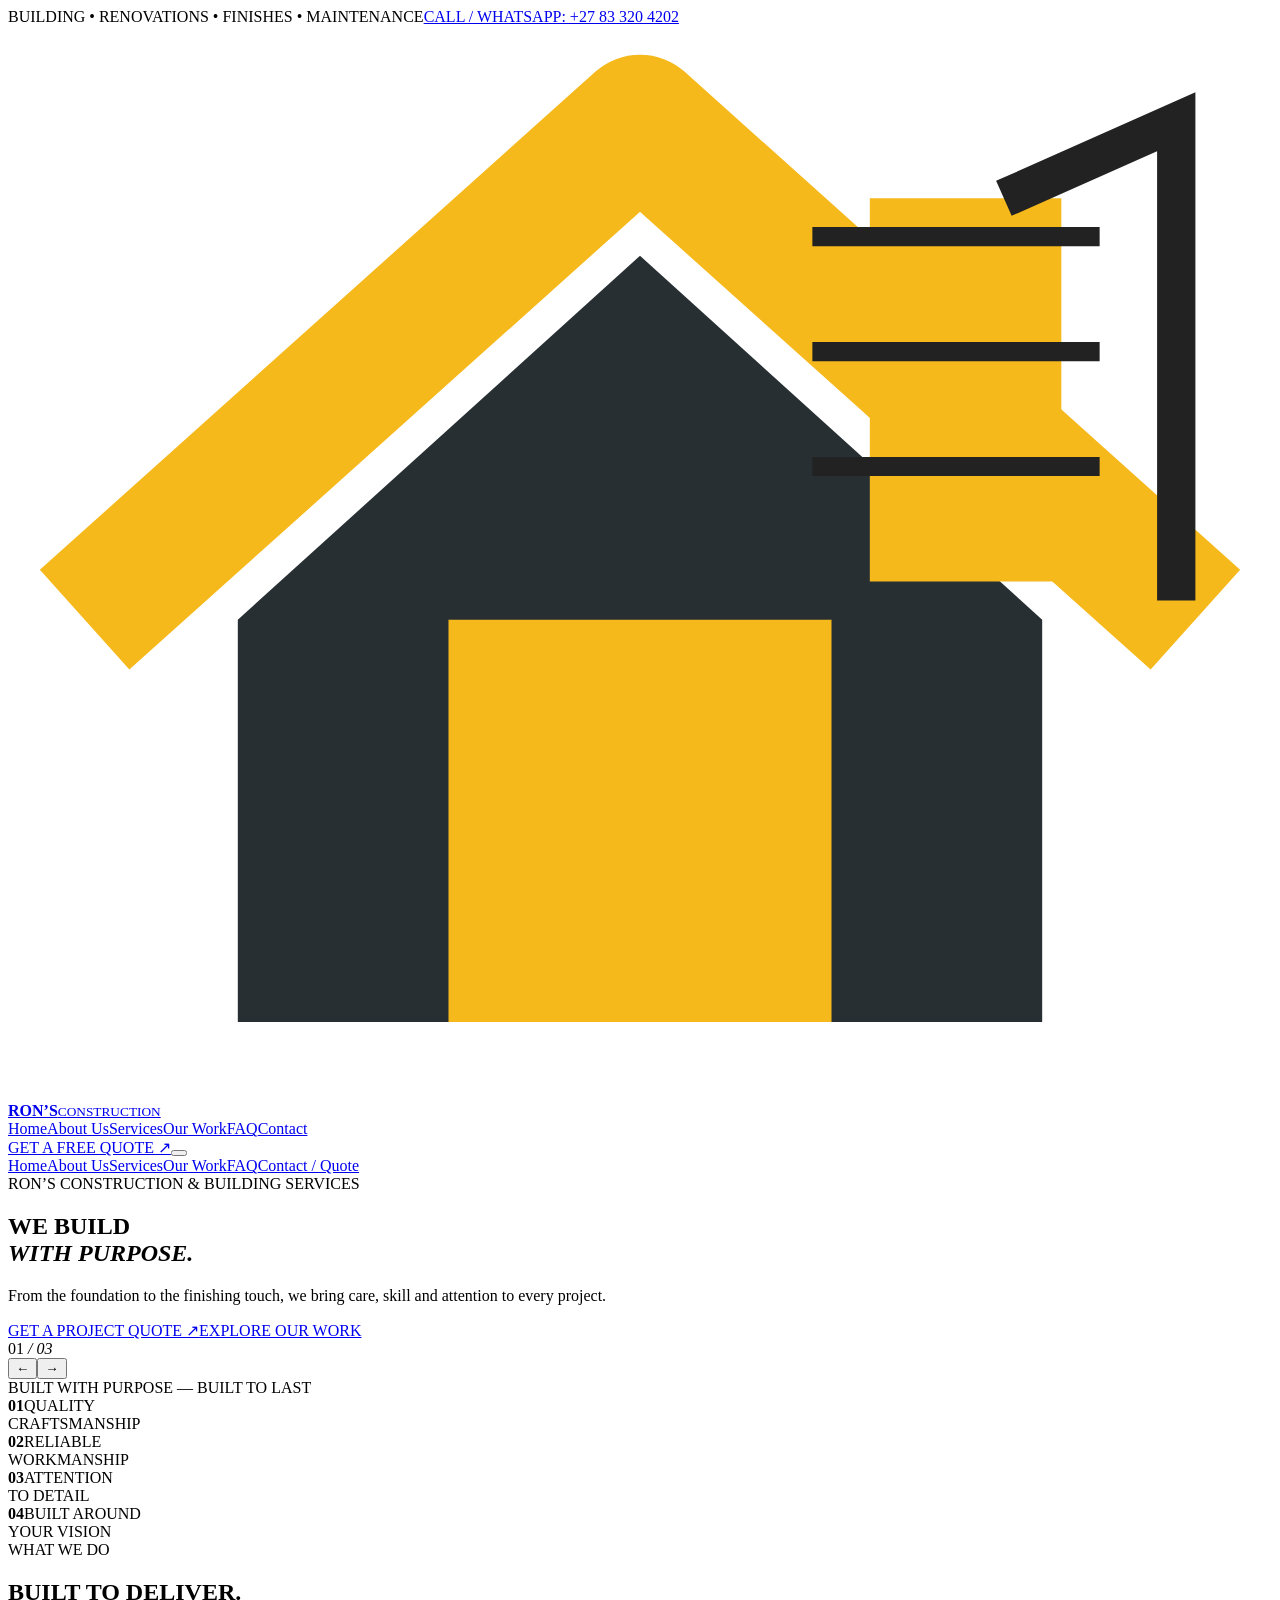
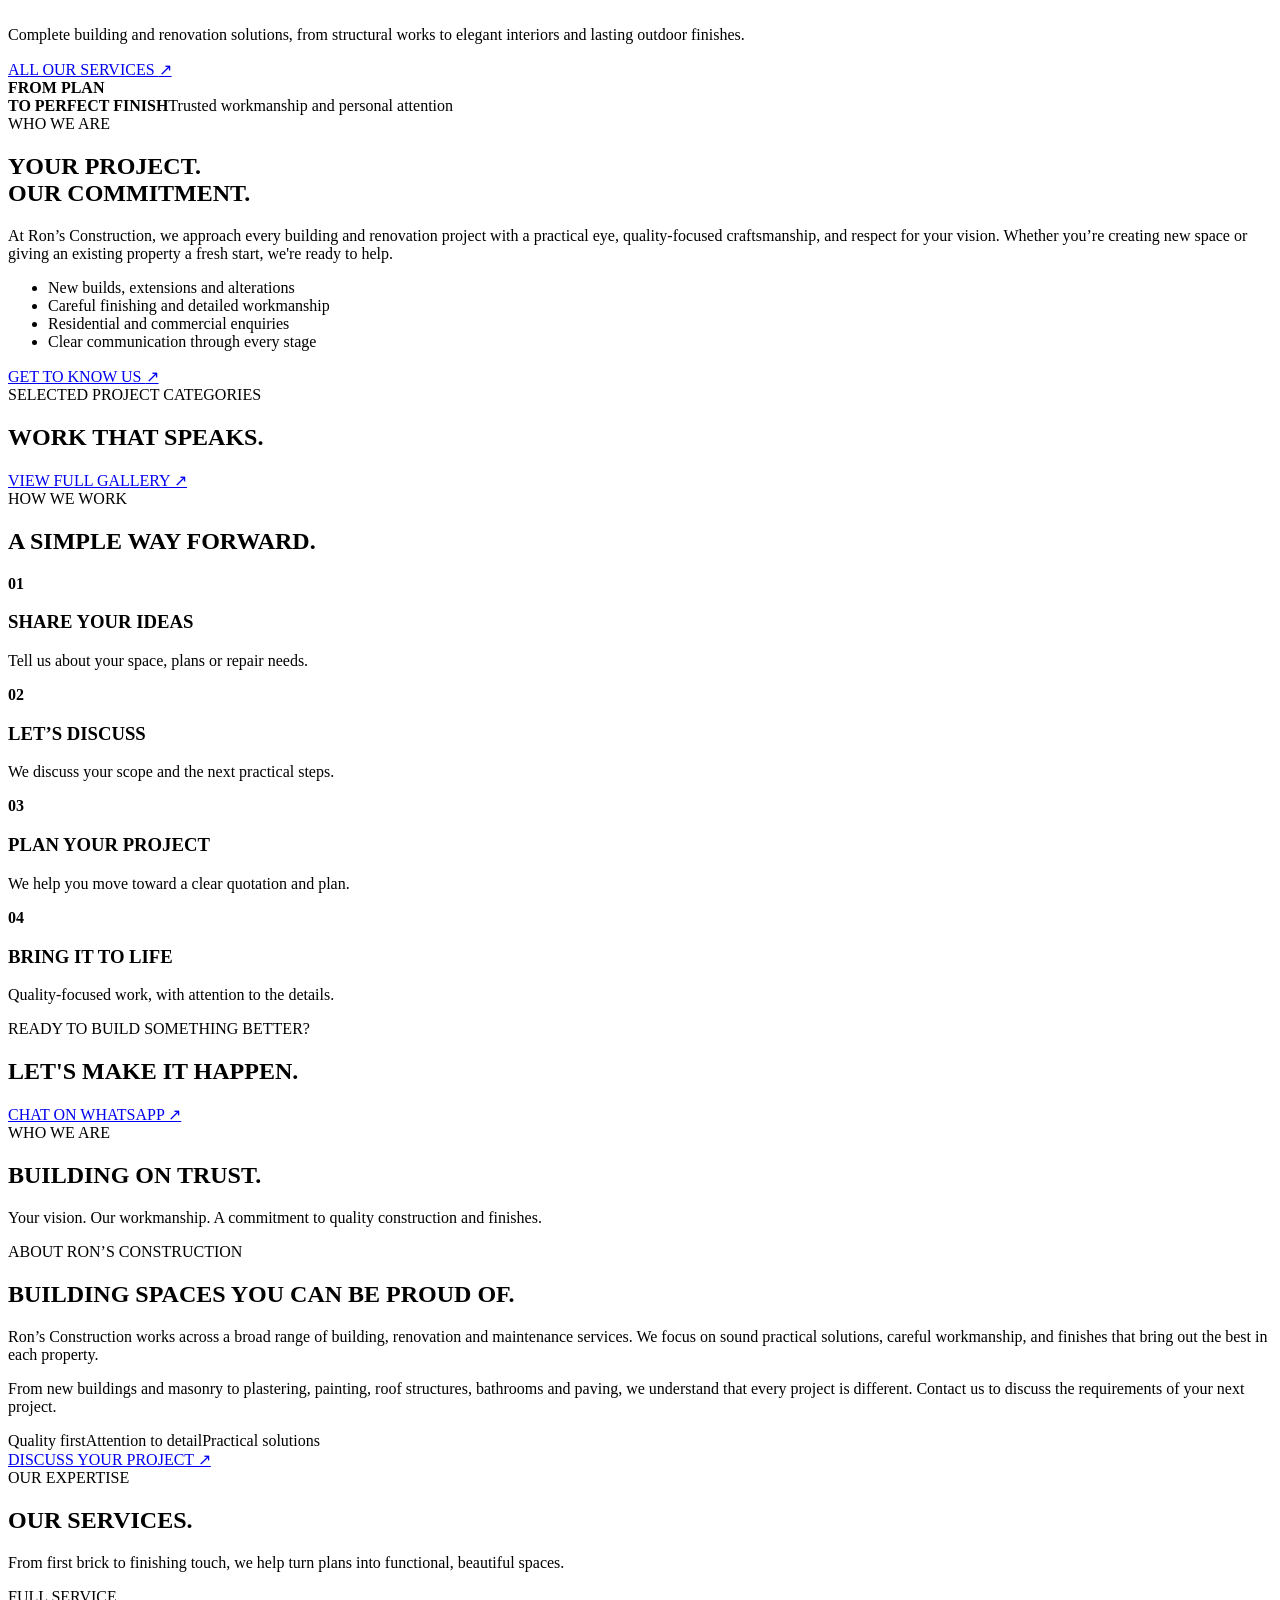
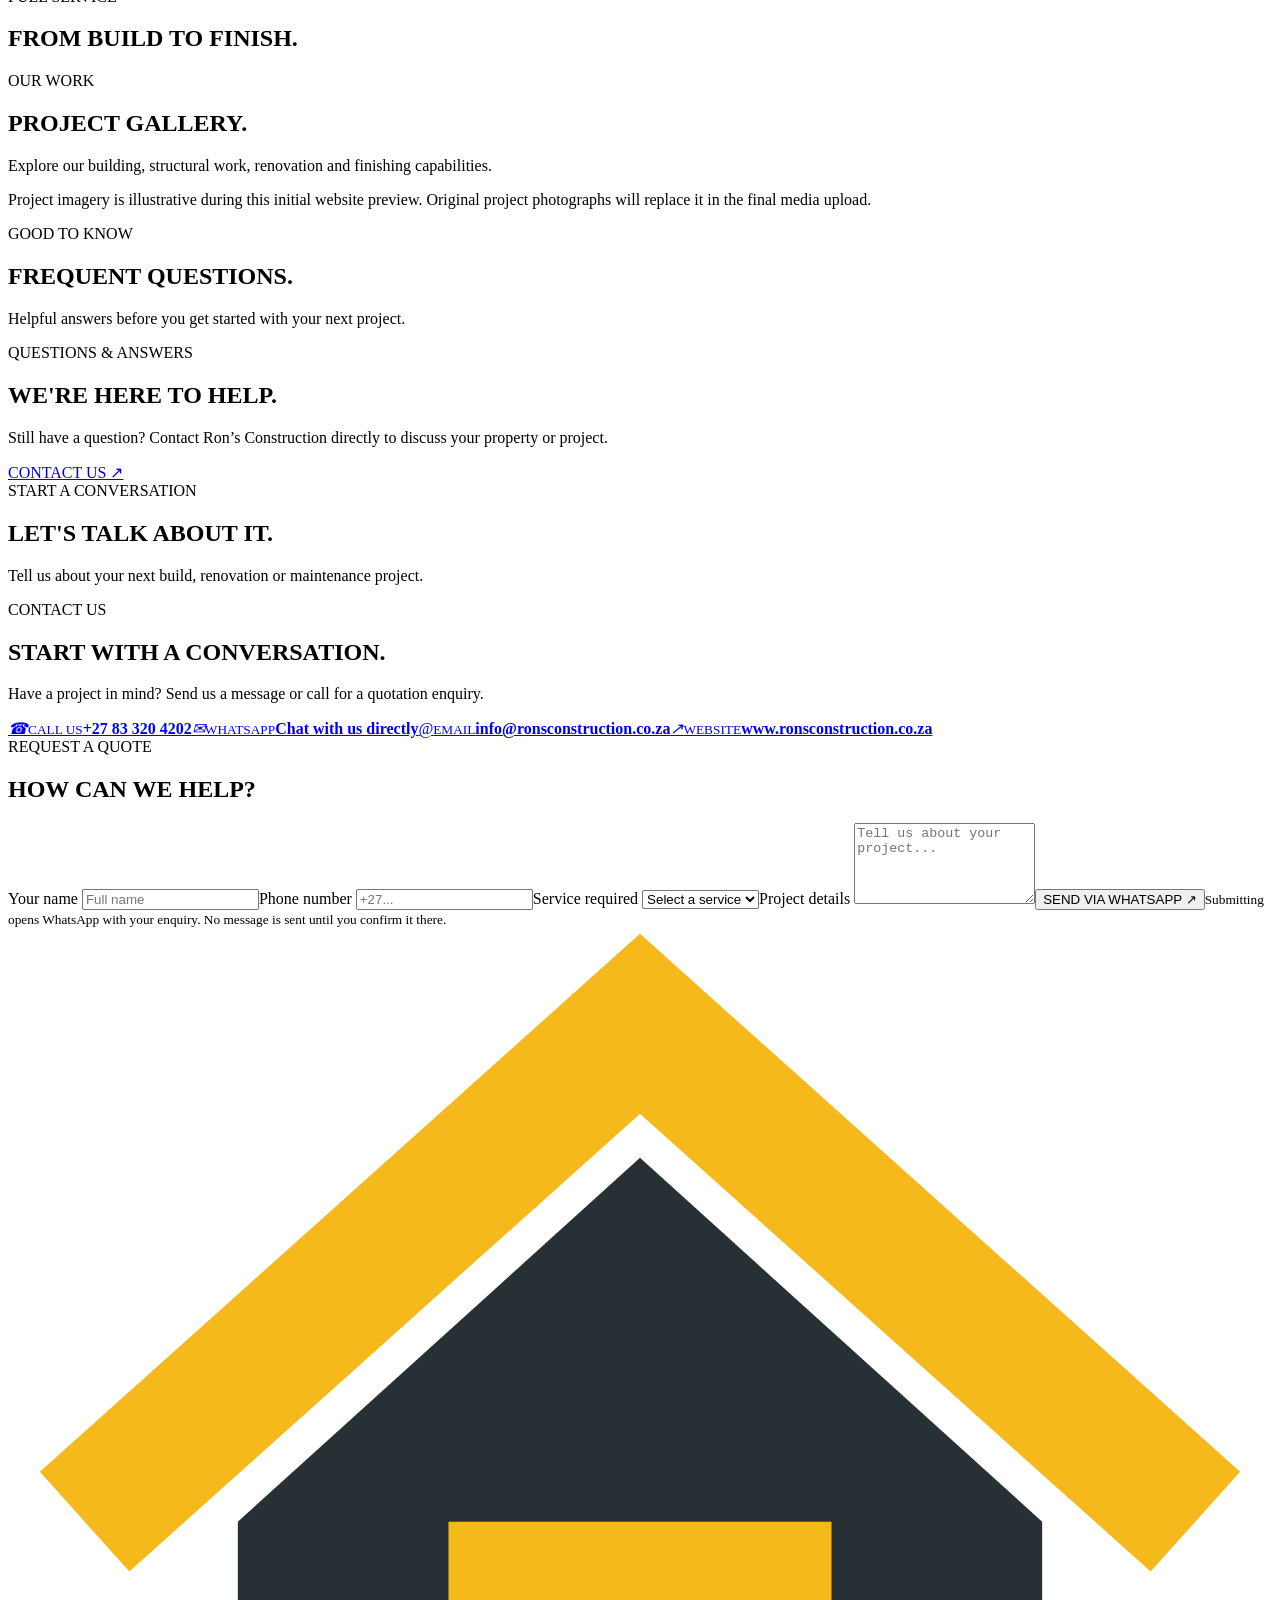
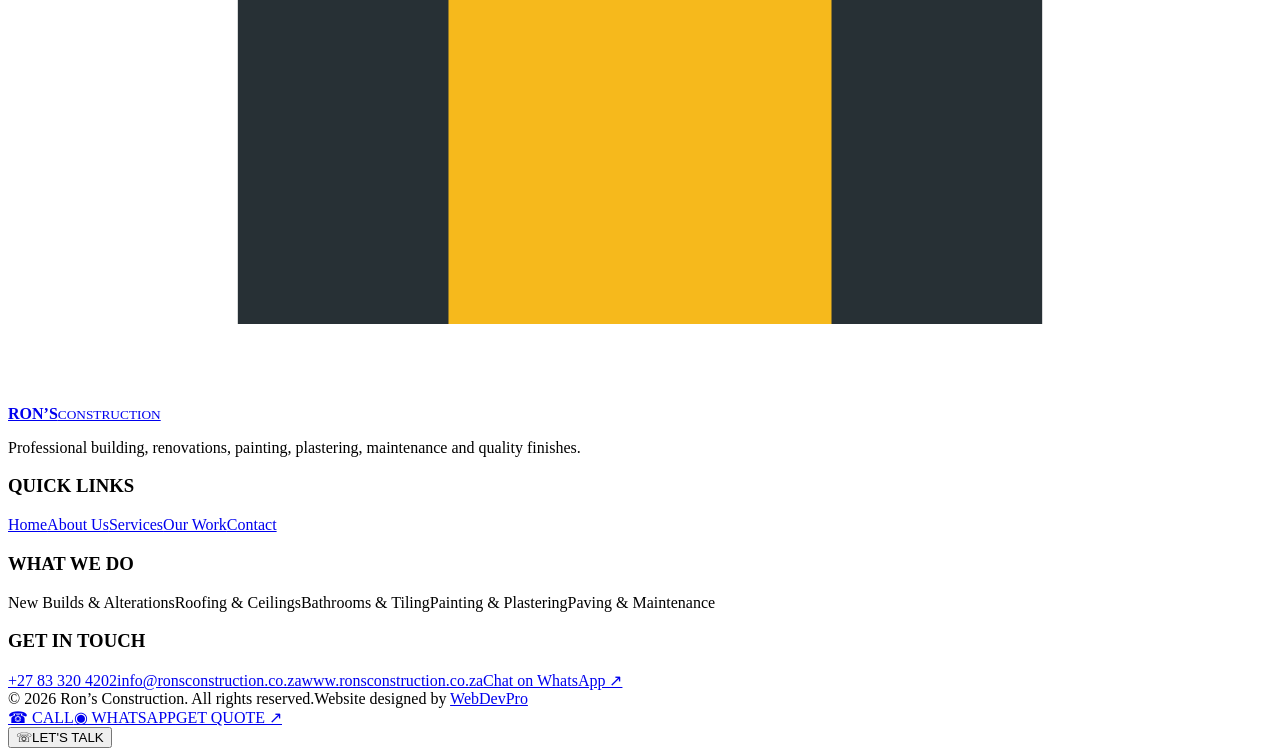
==== index.html @ 5d189358 "Initialize Ron's Construction branded website" ====
<!doctype html>
<html lang="en-ZA">
<head>
<meta charset="utf-8"><meta name="viewport" content="width=device-width,initial-scale=1,viewport-fit=cover">
<meta name="theme-color" content="#efb31a"><meta name="description" content="Ron's Construction – new buildings, renovations, plastering, painting, roofing, bathroom renovations, paving and professional property maintenance. Call or WhatsApp +27 83 320 4202.">
<meta name="robots" content="noindex,nofollow"><title>Ron's Construction | Built With Purpose</title>
<link rel="manifest" href="/manifest.json"><link rel="icon" type="image/svg+xml" href="/favicon.svg">
<link rel="preconnect" href="https://fonts.googleapis.com"><link rel="preconnect" href="https://fonts.gstatic.com" crossorigin>
<link href="https://fonts.googleapis.com/css2?family=Barlow+Condensed:wght@500;600;700;800;900&family=DM+Sans:wght@400;500;600;700;800&display=swap" rel="stylesheet">
<link rel="stylesheet" href="/style.css">
</head>
<body>
<div id="top"></div>
<div class="topstrip"><div class="wrap strip-inner"><span>BUILDING • RENOVATIONS • FINISHES • MAINTENANCE</span><a href="tel:+27833204202">CALL / WHATSAPP: +27 83 320 4202</a></div></div>
<header id="header"><div class="wrap nav-inner"><a class="brand" href="/" data-link aria-label="Ron's Construction Home"><svg viewBox="0 0 66 56" fill="none" aria-hidden="true"><path d="M4 31 33 5l29 26" stroke="#f6b91c" stroke-width="7" stroke-linejoin="round"/><path d="M12 31 33 12l21 19V52H12V31Z" fill="#272f32"/><path d="M23 31h20v21H23z" fill="#f6b91c"/><path d="M45 9h10v20H45z" fill="#f6b91c"/><path d="M42 11h15M42 17h15M42 23h15" stroke="#222"/><path d="M52 9 61 5v25" stroke="#222" stroke-width="2"/></svg><span><strong>RON’S</strong><small>CONSTRUCTION</small></span></a><nav id="desktop-nav" aria-label="Main navigation"><a href="/" data-link>Home</a><a href="/about" data-link>About Us</a><a href="/services" data-link>Services</a><a href="/gallery" data-link>Our Work</a><a href="/faq" data-link>FAQ</a><a href="/contact" data-link>Contact</a></nav><a class="nav-quote" href="/contact" data-link>GET A FREE QUOTE <span>↗</span></a><button class="hamburger" id="menu-toggle" aria-label="Open navigation" aria-expanded="false"><span></span><span></span><span></span></button></div></header>
<nav class="mobile-nav" id="mobile-nav" aria-label="Mobile navigation"><a href="/" data-link>Home</a><a href="/about" data-link>About Us</a><a href="/services" data-link>Services</a><a href="/gallery" data-link>Our Work</a><a href="/faq" data-link>FAQ</a><a href="/contact" data-link>Contact / Quote</a></nav>
<main>
<section class="page" data-page="/">
<div class="hero" id="hero">
<div class="hero-photo photo-one active" role="img" aria-label="Modern building construction"></div><div class="hero-photo photo-two" role="img" aria-label="Beautifully renovated interior"></div><div class="hero-photo photo-three" role="img" aria-label="Expert paving and outdoor construction"></div><div class="hero-shade"></div>
<div class="wrap hero-content"><span class="kicker in">RON’S CONSTRUCTION & BUILDING SERVICES <span class="line"></span></span><div id="hero-copy" aria-live="polite"><h1><span id="hero-static">WE BUILD</span><br><em id="hero-type">WITH PURPOSE.</em><span class="cursor"></span></h1><p id="hero-desc">From the foundation to the finishing touch, we bring care, skill and attention to every project.</p></div><div class="hero-actions"><a class="btn yellow" href="/contact" data-link>GET A PROJECT QUOTE <span>↗</span></a><a class="btn outline" href="/gallery" data-link>EXPLORE OUR WORK</a></div><div class="hero-nav"><span class="hero-index" id="hero-index">01 <i>/ 03</i></span><div class="hero-progress"><b id="hero-bar"></b></div><button aria-label="Previous slide" id="hero-prev">←</button><button aria-label="Next slide" id="hero-next">→</button></div></div>
<div class="hero-vertical">BUILT WITH PURPOSE — BUILT TO LAST</div>
</div>
<div class="value-ribbon"><div class="wrap value-grid"><div><b>01</b><span>QUALITY<br>CRAFTSMANSHIP</span></div><div><b>02</b><span>RELIABLE<br>WORKMANSHIP</span></div><div><b>03</b><span>ATTENTION<br>TO DETAIL</span></div><div><b>04</b><span>BUILT AROUND<br>YOUR VISION</span></div></div></div>
<section class="section services-sec"><div class="wrap"><div class="section-top"><div class="reveal left"><span class="kicker">WHAT WE DO <span class="line"></span></span><h2 class="typed-heading" data-text="BUILT TO DELIVER.">BUILT TO DELIVER.</h2></div><p class="reveal right">Complete building and renovation solutions, from structural works to elegant interiors and lasting outdoor finishes.</p></div><div class="flip-grid" id="featured-services"></div><div class="center-space"><a class="btn dark" href="/services" data-link>ALL OUR SERVICES <span>↗</span></a></div></div></section>
<section class="about-feature"><div class="feature-visual reveal left"><div class="feature-img"></div><div class="floating-stat"><strong>FROM PLAN<br>TO PERFECT FINISH</strong><span>Trusted workmanship and personal attention</span></div></div><div class="feature-copy reveal right"><span class="kicker">WHO WE ARE <span class="line"></span></span><h2 class="typed-heading" data-text="YOUR PROJECT.<br>OUR COMMITMENT.">YOUR PROJECT.<br>OUR COMMITMENT.</h2><p>At Ron’s Construction, we approach every building and renovation project with a practical eye, quality-focused craftsmanship, and respect for your vision. Whether you’re creating new space or giving an existing property a fresh start, we're ready to help.</p><ul><li>New builds, extensions and alterations</li><li>Careful finishing and detailed workmanship</li><li>Residential and commercial enquiries</li><li>Clear communication through every stage</li></ul><a class="btn yellow" href="/about" data-link>GET TO KNOW US <span>↗</span></a></div></section>
<section class="section project-sec"><div class="wrap"><div class="section-top"><div><span class="kicker">SELECTED PROJECT CATEGORIES <span class="line"></span></span><h2 class="typed-heading" data-text="WORK THAT SPEAKS.">WORK THAT SPEAKS.</h2></div><a href="/gallery" data-link class="text-link">VIEW FULL GALLERY ↗</a></div><div class="project-row" id="home-gallery"></div></div></section>
<section class="process-band"><div class="wrap"><span class="kicker">HOW WE WORK</span><h2 class="typed-heading" data-text="A SIMPLE WAY FORWARD.">A SIMPLE WAY FORWARD.</h2><div class="process-grid"><div class="reveal up"><b>01</b><h3>SHARE YOUR IDEAS</h3><p>Tell us about your space, plans or repair needs.</p></div><div class="reveal up"><b>02</b><h3>LET’S DISCUSS</h3><p>We discuss your scope and the next practical steps.</p></div><div class="reveal up"><b>03</b><h3>PLAN YOUR PROJECT</h3><p>We help you move toward a clear quotation and plan.</p></div><div class="reveal up"><b>04</b><h3>BRING IT TO LIFE</h3><p>Quality-focused work, with attention to the details.</p></div></div></div></section>
<section class="callout"><div class="wrap"><div><span class="kicker">READY TO BUILD SOMETHING BETTER?</span><h2 class="typed-heading" data-text="LET'S MAKE IT HAPPEN.">LET'S MAKE IT HAPPEN.</h2></div><a class="btn dark" href="https://wa.me/27833204202?text=Hello%20Ron%27s%20Construction%2C%20I%20would%20like%20a%20quotation." target="_blank" rel="noopener">CHAT ON WHATSAPP ↗</a></div></section>
</section>
<section class="page inner-page" data-page="/about"><div class="inner-hero"><div class="wrap"><span class="kicker">WHO WE ARE</span><h1 class="typed-heading" data-text="BUILDING ON TRUST.">BUILDING ON TRUST.</h1><p>Your vision. Our workmanship. A commitment to quality construction and finishes.</p></div></div><div class="wrap inner-layout section"><div class="reveal left"><div class="inner-picture about-photo"></div></div><div class="reveal right"><span class="kicker dark-kicker">ABOUT RON’S CONSTRUCTION</span><h2>BUILDING SPACES YOU CAN BE PROUD OF.</h2><p>Ron’s Construction works across a broad range of building, renovation and maintenance services. We focus on sound practical solutions, careful workmanship, and finishes that bring out the best in each property.</p><p>From new buildings and masonry to plastering, painting, roof structures, bathrooms and paving, we understand that every project is different. Contact us to discuss the requirements of your next project.</p><div class="pill-list"><span>Quality first</span><span>Attention to detail</span><span>Practical solutions</span></div><a class="btn yellow" href="/contact" data-link>DISCUSS YOUR PROJECT ↗</a></div></div></section>
<section class="page inner-page" data-page="/services"><div class="inner-hero"><div class="wrap"><span class="kicker">OUR EXPERTISE</span><h1 class="typed-heading" data-text="OUR SERVICES.">OUR SERVICES.</h1><p>From first brick to finishing touch, we help turn plans into functional, beautiful spaces.</p></div></div><section class="wrap section"><div class="section-top"><div><span class="kicker dark-kicker">FULL SERVICE</span><h2 class="typed-heading" data-text="FROM BUILD TO FINISH.">FROM BUILD TO FINISH.</h2></div></div><div class="service-list" id="full-services"></div></section></section>
<section class="page inner-page" data-page="/gallery"><div class="inner-hero"><div class="wrap"><span class="kicker">OUR WORK</span><h1 class="typed-heading" data-text="PROJECT GALLERY.">PROJECT GALLERY.</h1><p>Explore our building, structural work, renovation and finishing capabilities.</p></div></div><section class="wrap section"><div class="gallery-filter" id="gallery-filter"></div><div class="gallery-grid" id="gallery-grid"></div><p class="gallery-note">Project imagery is illustrative during this initial website preview. Original project photographs will replace it in the final media upload.</p></section></section>
<section class="page inner-page" data-page="/faq"><div class="inner-hero"><div class="wrap"><span class="kicker">GOOD TO KNOW</span><h1 class="typed-heading" data-text="FREQUENT QUESTIONS.">FREQUENT QUESTIONS.</h1><p>Helpful answers before you get started with your next project.</p></div></div><section class="wrap section faq-layout"><div><span class="kicker dark-kicker">QUESTIONS & ANSWERS</span><h2 class="typed-heading" data-text="WE'RE HERE TO HELP.">WE'RE HERE TO HELP.</h2><p>Still have a question? Contact Ron’s Construction directly to discuss your property or project.</p><a class="btn yellow" href="/contact" data-link>CONTACT US ↗</a></div><div id="faq-list"></div></section></section>
<section class="page inner-page" data-page="/contact"><div class="inner-hero"><div class="wrap"><span class="kicker">START A CONVERSATION</span><h1 class="typed-heading" data-text="LET'S TALK ABOUT IT.">LET'S TALK ABOUT IT.</h1><p>Tell us about your next build, renovation or maintenance project.</p></div></div><section class="wrap section contact-layout"><div class="reveal left"><span class="kicker dark-kicker">CONTACT US</span><h2>START WITH A CONVERSATION.</h2><p>Have a project in mind? Send us a message or call for a quotation enquiry.</p><a class="contact-method" href="tel:+27833204202"><i>☎</i><span><small>CALL US</small><strong>+27 83 320 4202</strong></span></a><a class="contact-method" href="https://wa.me/27833204202" target="_blank" rel="noopener"><i>✉</i><span><small>WHATSAPP</small><strong>Chat with us directly</strong></span></a><a class="contact-method" href="mailto:info@ronsconstruction.co.za"><i>@</i><span><small>EMAIL</small><strong>info@ronsconstruction.co.za</strong></span></a><a class="contact-method" href="https://www.ronsconstruction.co.za"><i>↗</i><span><small>WEBSITE</small><strong>www.ronsconstruction.co.za</strong></span></a></div><form id="contact-form" class="contact-form reveal right"><span class="kicker dark-kicker">REQUEST A QUOTE</span><h2>HOW CAN WE HELP?</h2><label>Your name <input name="name" required placeholder="Full name"></label><label>Phone number <input name="phone" required type="tel" placeholder="+27..."></label><label>Service required <select name="service" id="service-field" required><option value="">Select a service</option></select></label><label>Project details <textarea name="message" rows="5" required placeholder="Tell us about your project..."></textarea></label><button class="btn yellow submit" type="submit">SEND VIA WHATSAPP ↗</button><small>Submitting opens WhatsApp with your enquiry. No message is sent until you confirm it there.</small></form></section></section>
</main>
<footer><div class="wrap"><div class="footer-grid"><div><a class="brand footer-brand" href="/" data-link><svg viewBox="0 0 66 56" fill="none"><path d="M4 31 33 5l29 26" stroke="#f6b91c" stroke-width="7"/><path d="M12 31 33 12l21 19V52H12V31Z" fill="#273035"/><path d="M23 31h20v21H23z" fill="#f6b91c"/></svg><span><strong>RON’S</strong><small>CONSTRUCTION</small></span></a><p>Professional building, renovations, painting, plastering, maintenance and quality finishes.</p></div><div><h3>QUICK LINKS</h3><a href="/" data-link>Home</a><a href="/about" data-link>About Us</a><a href="/services" data-link>Services</a><a href="/gallery" data-link>Our Work</a><a href="/contact" data-link>Contact</a></div><div><h3>WHAT WE DO</h3><span>New Builds & Alterations</span><span>Roofing & Ceilings</span><span>Bathrooms & Tiling</span><span>Painting & Plastering</span><span>Paving & Maintenance</span></div><div><h3>GET IN TOUCH</h3><a href="tel:+27833204202">+27 83 320 4202</a><a href="mailto:info@ronsconstruction.co.za">info@ronsconstruction.co.za</a><a href="https://www.ronsconstruction.co.za">www.ronsconstruction.co.za</a><a href="https://wa.me/27833204202" target="_blank" rel="noopener">Chat on WhatsApp ↗</a></div></div><div class="footer-bottom"><span>© <span id="copyright-year">2026</span> Ron’s Construction. All rights reserved.</span><span>Website designed by <a href="https://webdevpro.co.za" target="_blank" rel="noopener">WebDevPro</a></span></div></div></footer>
<div class="mobile-actions"><a href="tel:+27833204202">☎ CALL</a><a href="https://wa.me/27833204202" target="_blank" rel="noopener">◉ WHATSAPP</a><a href="/contact" data-link>GET QUOTE ↗</a></div>
<div class="chat-widget"><div class="chat-panel" id="chat-panel" hidden><div class="chat-title"><div><strong>RON'S CONSTRUCTION</strong><small>Tell us what you need</small></div><button id="chat-close" aria-label="Close chat">×</button></div><form id="chat-form"><label>Your name<input name="name" required placeholder="Full name"></label><label>Phone number<input name="phone" required placeholder="Your phone number"></label><label>How can we help?<select name="service" id="chat-service" required><option value="">Select a service</option></select></label><label>Project details<textarea name="message" rows="3" required placeholder="Briefly describe your project"></textarea></label><button type="submit" class="btn yellow submit">CONTINUE TO WHATSAPP ↗</button></form></div><button id="chat-open" class="chat-bubble" aria-label="Open WhatsApp enquiry form">☏<span>LET'S TALK</span></button></div>
<button class="install-button" id="install-button" hidden>↓ INSTALL APP</button>
<div id="lightbox" class="lightbox" hidden><button class="lightbox-close" aria-label="Close image">×</button><img id="lightbox-image" alt=""><p id="lightbox-caption"></p></div>
<script src="/app.js" defer></script>
</body></html>
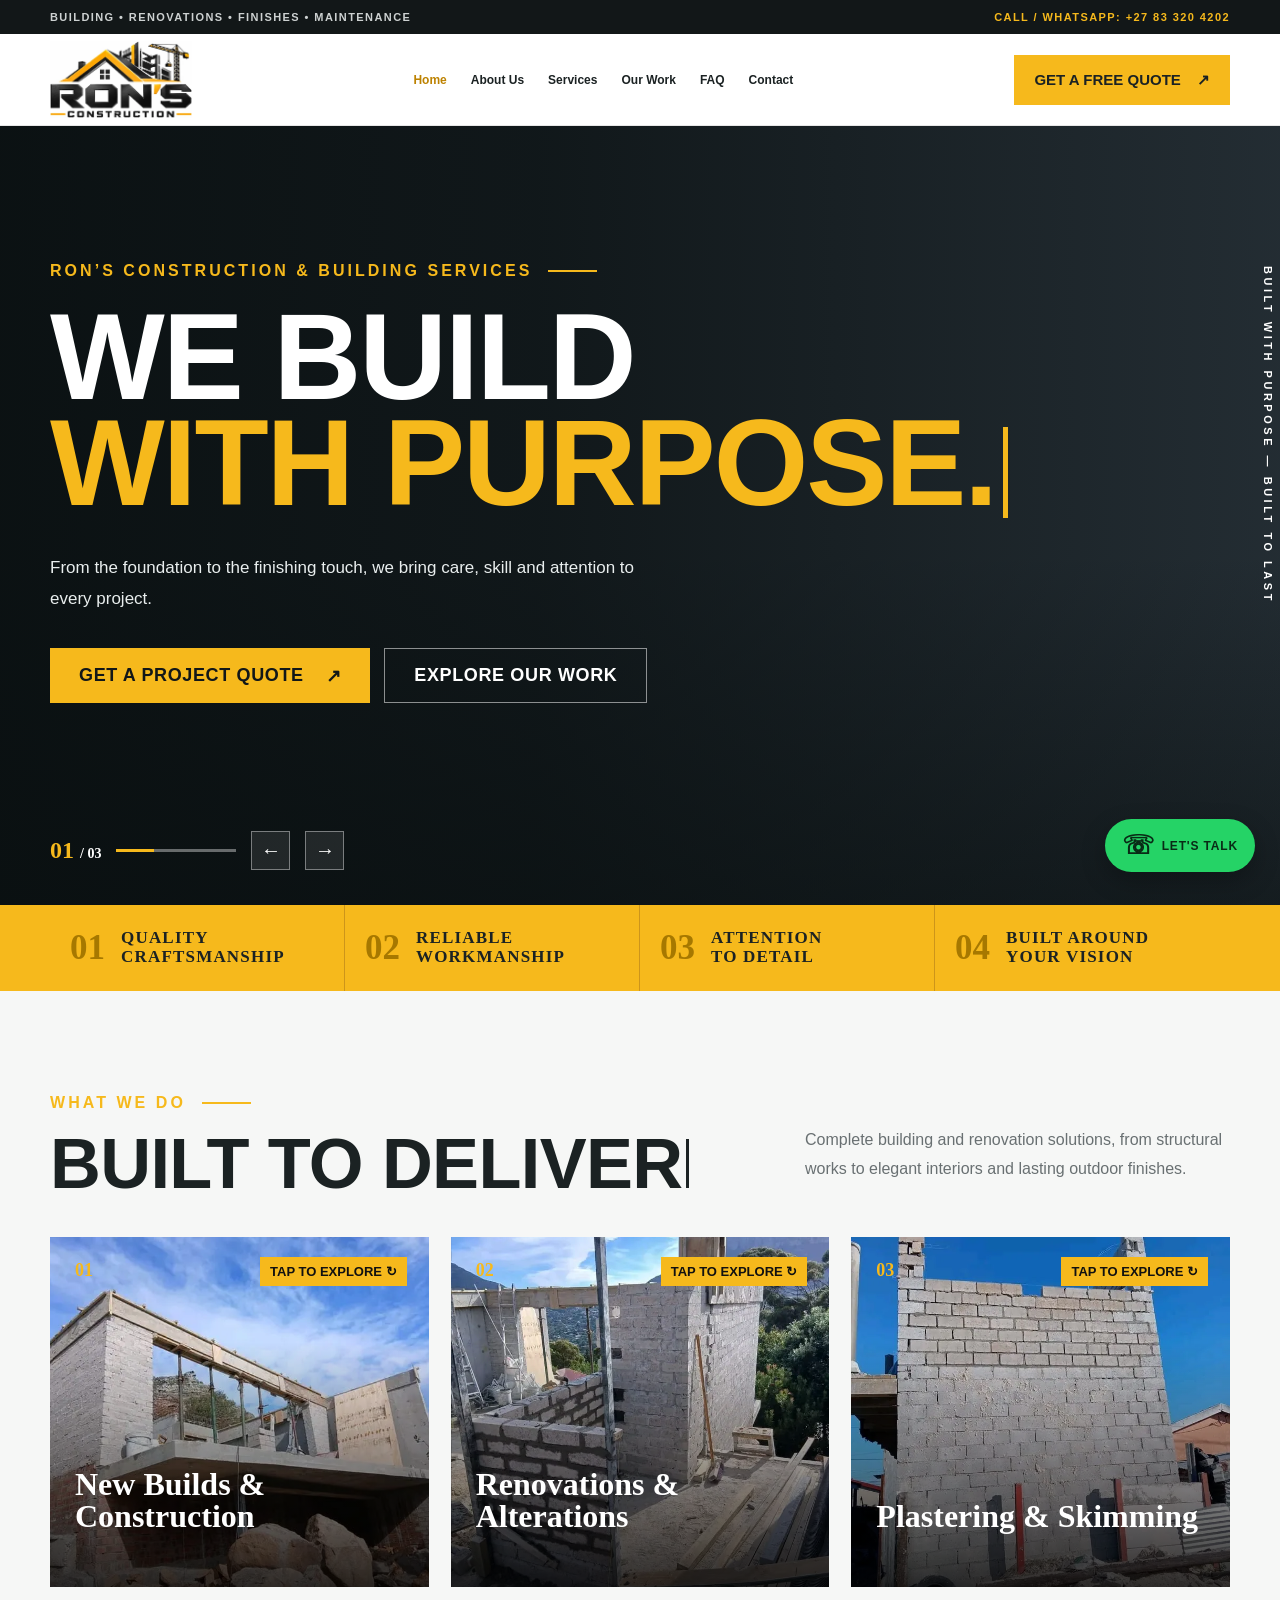
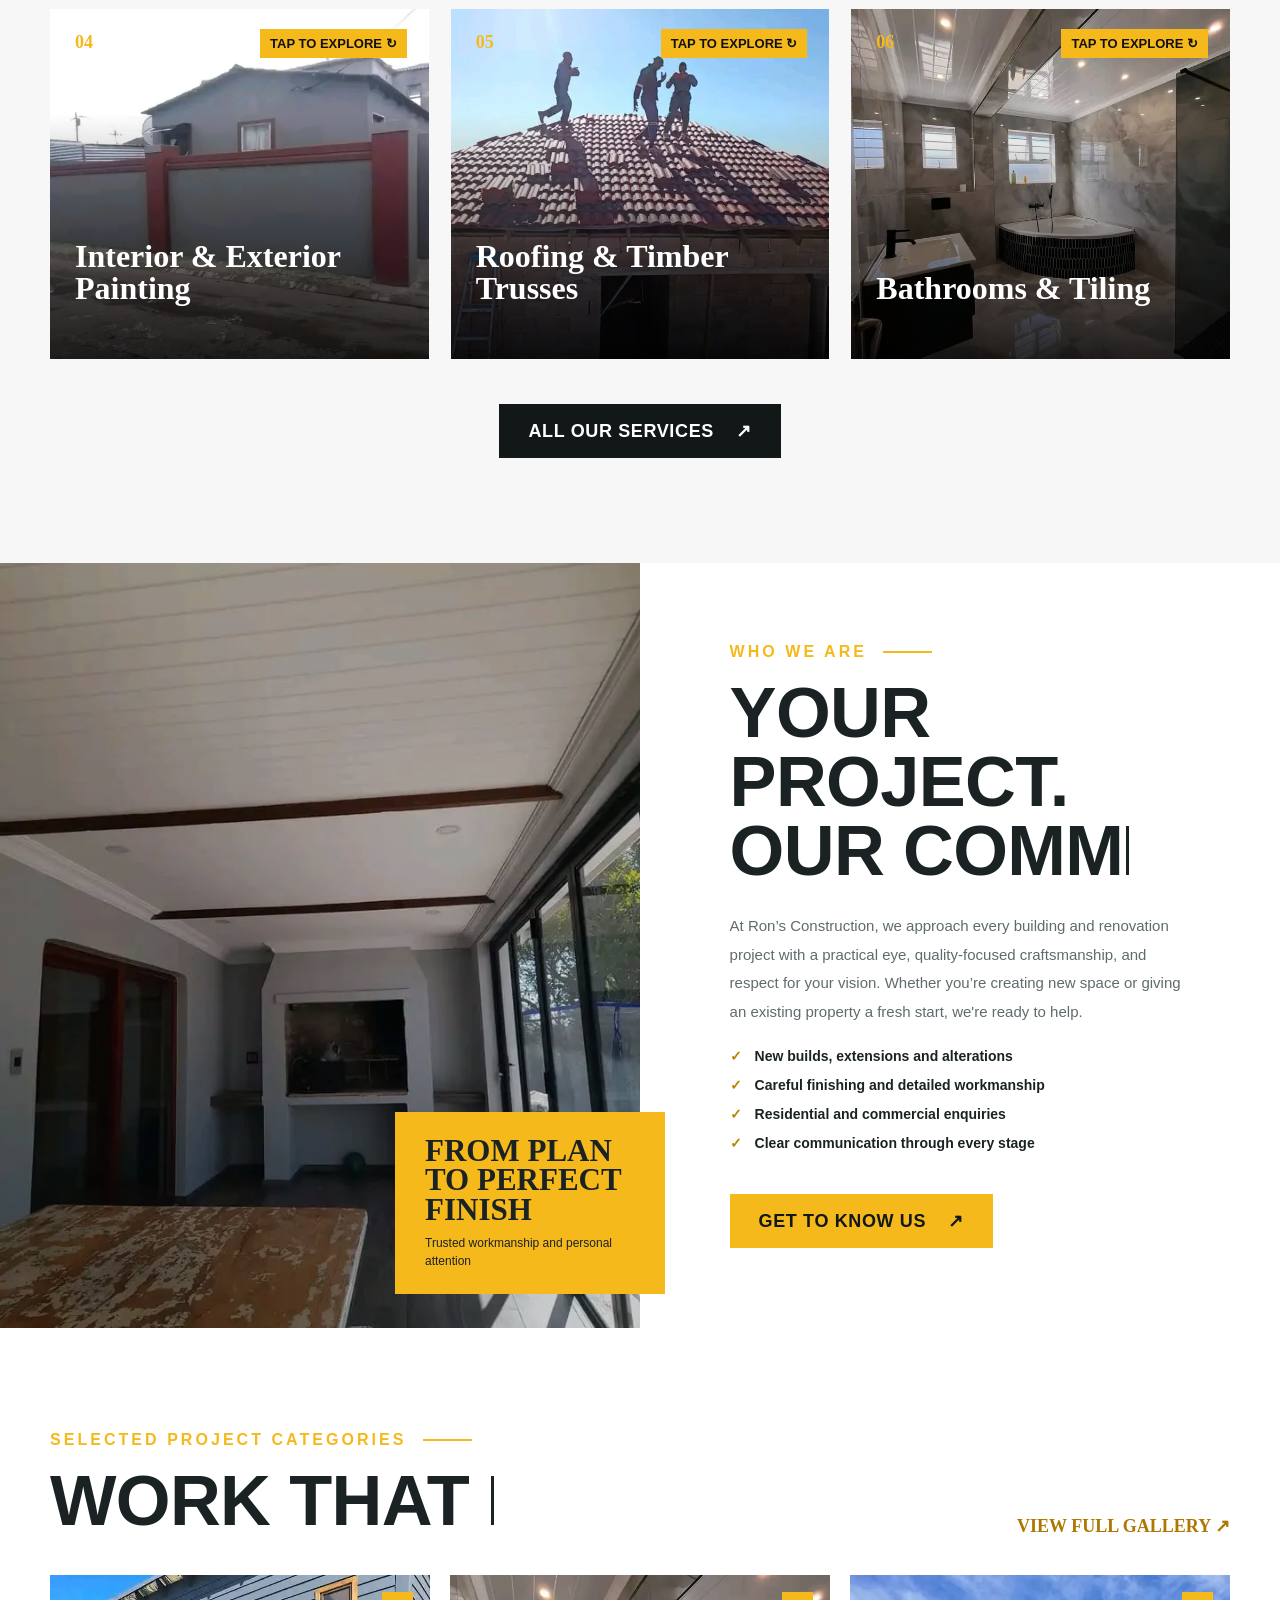
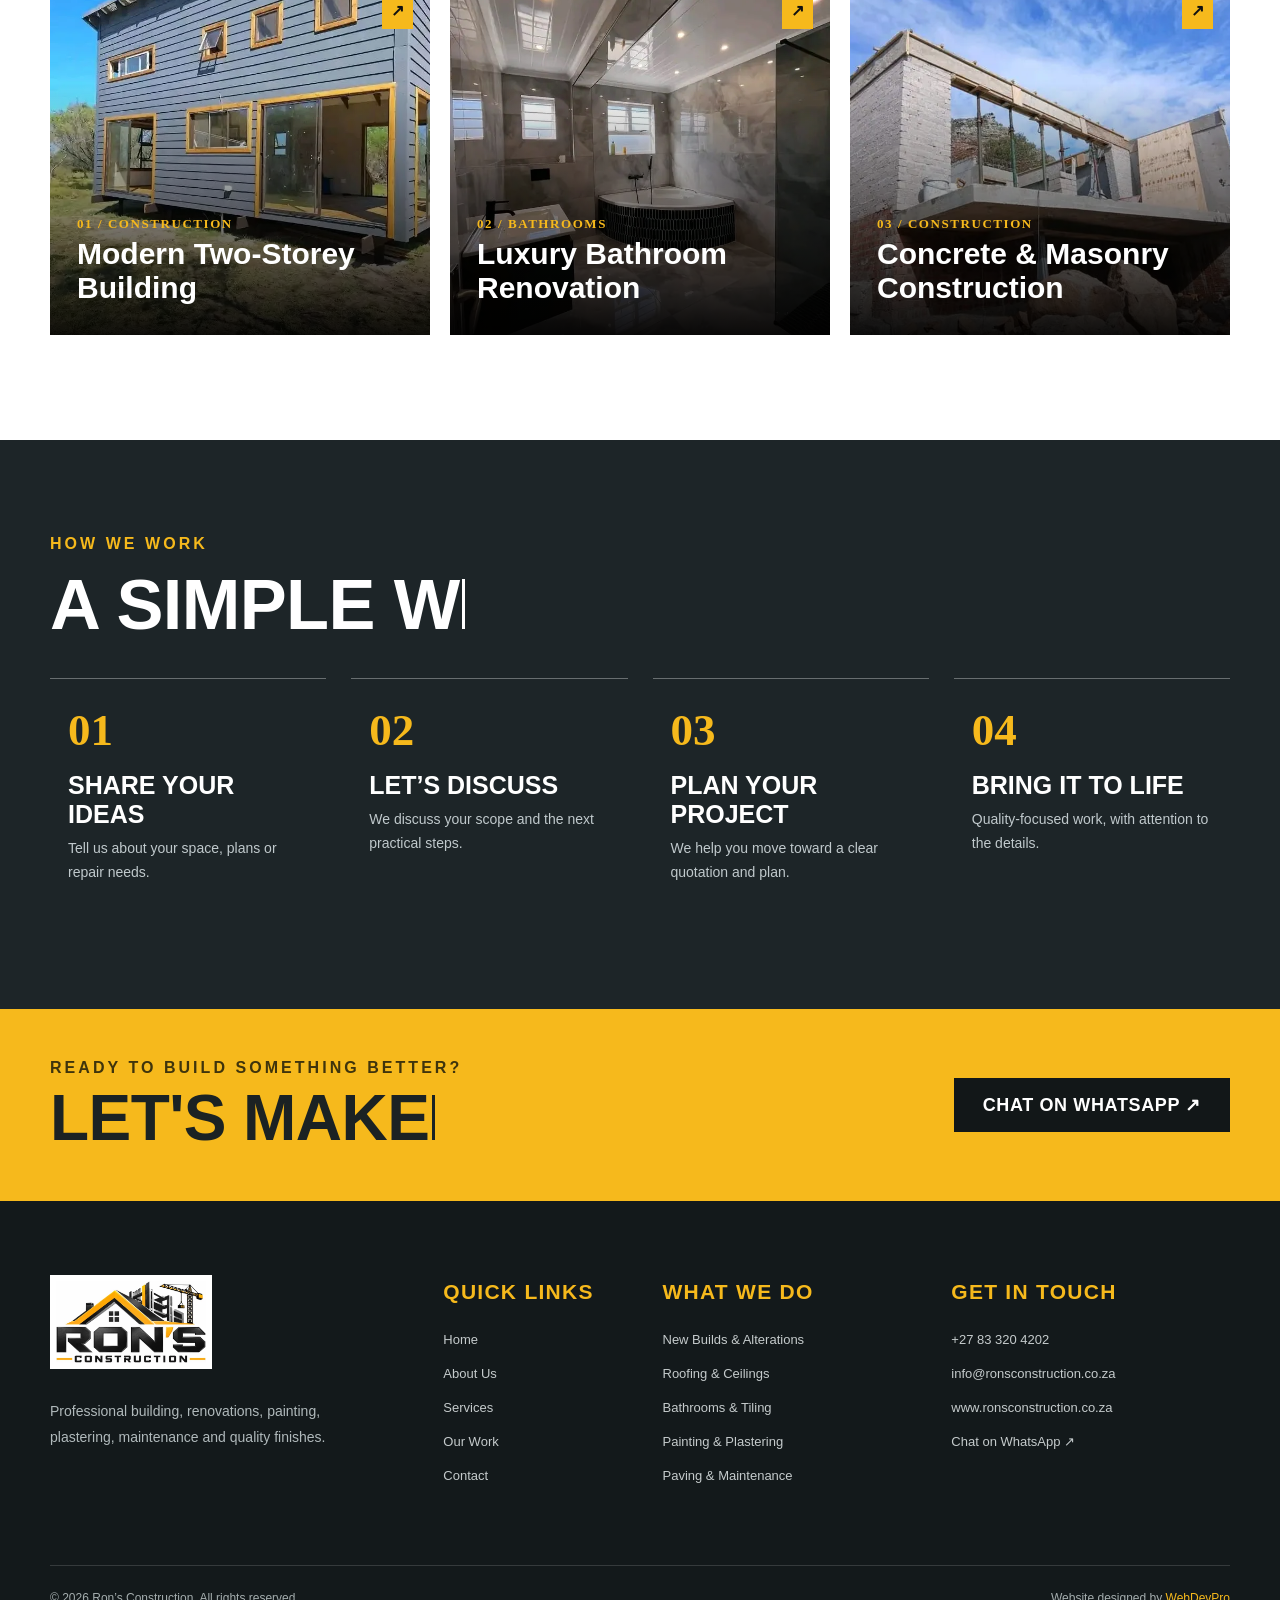
==== commit c834fd6b: "Replace placeholder logo with official Ron's Construction logo and correct gallery captions" ====
--- a/index.html
+++ b/index.html
@@ -12,12 +12,12 @@
 <body>
 <div id="top"></div>
 <div class="topstrip"><div class="wrap strip-inner"><span>BUILDING • RENOVATIONS • FINISHES • MAINTENANCE</span><a href="tel:+27833204202">CALL / WHATSAPP: +27 83 320 4202</a></div></div>
-<header id="header"><div class="wrap nav-inner"><a class="brand" href="/" data-link aria-label="Ron's Construction Home"><svg viewBox="0 0 66 56" fill="none" aria-hidden="true"><path d="M4 31 33 5l29 26" stroke="#f6b91c" stroke-width="7" stroke-linejoin="round"/><path d="M12 31 33 12l21 19V52H12V31Z" fill="#272f32"/><path d="M23 31h20v21H23z" fill="#f6b91c"/><path d="M45 9h10v20H45z" fill="#f6b91c"/><path d="M42 11h15M42 17h15M42 23h15" stroke="#222"/><path d="M52 9 61 5v25" stroke="#222" stroke-width="2"/></svg><span><strong>RON’S</strong><small>CONSTRUCTION</small></span></a><nav id="desktop-nav" aria-label="Main navigation"><a href="/" data-link>Home</a><a href="/about" data-link>About Us</a><a href="/services" data-link>Services</a><a href="/gallery" data-link>Our Work</a><a href="/faq" data-link>FAQ</a><a href="/contact" data-link>Contact</a></nav><a class="nav-quote" href="/contact" data-link>GET A FREE QUOTE <span>↗</span></a><button class="hamburger" id="menu-toggle" aria-label="Open navigation" aria-expanded="false"><span></span><span></span><span></span></button></div></header>
+<header id="header"><div class="wrap nav-inner"><a class="brand" href="/" data-link aria-label="Ron's Construction Home"><img class="brand-image" src="/media/rons-logo.webp" alt="Ron's Construction logo" width="195" height="118"></a><nav id="desktop-nav" aria-label="Main navigation"><a href="/" data-link>Home</a><a href="/about" data-link>About Us</a><a href="/services" data-link>Services</a><a href="/gallery" data-link>Our Work</a><a href="/faq" data-link>FAQ</a><a href="/contact" data-link>Contact</a></nav><a class="nav-quote" href="/contact" data-link>GET A FREE QUOTE <span>↗</span></a><button class="hamburger" id="menu-toggle" aria-label="Open navigation" aria-expanded="false"><span></span><span></span><span></span></button></div></header>
 <nav class="mobile-nav" id="mobile-nav" aria-label="Mobile navigation"><a href="/" data-link>Home</a><a href="/about" data-link>About Us</a><a href="/services" data-link>Services</a><a href="/gallery" data-link>Our Work</a><a href="/faq" data-link>FAQ</a><a href="/contact" data-link>Contact / Quote</a></nav>
 <main>
 <section class="page" data-page="/">
 <div class="hero" id="hero">
-<div class="hero-photo photo-one active" role="img" aria-label="Modern building construction"></div><div class="hero-photo photo-two" role="img" aria-label="Beautifully renovated interior"></div><div class="hero-photo photo-three" role="img" aria-label="Expert paving and outdoor construction"></div><div class="hero-shade"></div>
+<div class="hero-photo photo-one active" role="img" aria-label="Modern building construction"></div><div class="hero-photo photo-two" role="img" aria-label="Real Ron’s Construction double-storey modern building"></div><div class="hero-photo photo-three" role="img" aria-label="Real Ron’s Construction completed luxury bathroom renovation"></div><div class="hero-shade"></div>
 <div class="wrap hero-content"><span class="kicker in">RON’S CONSTRUCTION & BUILDING SERVICES <span class="line"></span></span><div id="hero-copy" aria-live="polite"><h1><span id="hero-static">WE BUILD</span><br><em id="hero-type">WITH PURPOSE.</em><span class="cursor"></span></h1><p id="hero-desc">From the foundation to the finishing touch, we bring care, skill and attention to every project.</p></div><div class="hero-actions"><a class="btn yellow" href="/contact" data-link>GET A PROJECT QUOTE <span>↗</span></a><a class="btn outline" href="/gallery" data-link>EXPLORE OUR WORK</a></div><div class="hero-nav"><span class="hero-index" id="hero-index">01 <i>/ 03</i></span><div class="hero-progress"><b id="hero-bar"></b></div><button aria-label="Previous slide" id="hero-prev">←</button><button aria-label="Next slide" id="hero-next">→</button></div></div>
 <div class="hero-vertical">BUILT WITH PURPOSE — BUILT TO LAST</div>
 </div>
@@ -30,11 +30,11 @@
 </section>
 <section class="page inner-page" data-page="/about"><div class="inner-hero"><div class="wrap"><span class="kicker">WHO WE ARE</span><h1 class="typed-heading" data-text="BUILDING ON TRUST.">BUILDING ON TRUST.</h1><p>Your vision. Our workmanship. A commitment to quality construction and finishes.</p></div></div><div class="wrap inner-layout section"><div class="reveal left"><div class="inner-picture about-photo"></div></div><div class="reveal right"><span class="kicker dark-kicker">ABOUT RON’S CONSTRUCTION</span><h2>BUILDING SPACES YOU CAN BE PROUD OF.</h2><p>Ron’s Construction works across a broad range of building, renovation and maintenance services. We focus on sound practical solutions, careful workmanship, and finishes that bring out the best in each property.</p><p>From new buildings and masonry to plastering, painting, roof structures, bathrooms and paving, we understand that every project is different. Contact us to discuss the requirements of your next project.</p><div class="pill-list"><span>Quality first</span><span>Attention to detail</span><span>Practical solutions</span></div><a class="btn yellow" href="/contact" data-link>DISCUSS YOUR PROJECT ↗</a></div></div></section>
 <section class="page inner-page" data-page="/services"><div class="inner-hero"><div class="wrap"><span class="kicker">OUR EXPERTISE</span><h1 class="typed-heading" data-text="OUR SERVICES.">OUR SERVICES.</h1><p>From first brick to finishing touch, we help turn plans into functional, beautiful spaces.</p></div></div><section class="wrap section"><div class="section-top"><div><span class="kicker dark-kicker">FULL SERVICE</span><h2 class="typed-heading" data-text="FROM BUILD TO FINISH.">FROM BUILD TO FINISH.</h2></div></div><div class="service-list" id="full-services"></div></section></section>
-<section class="page inner-page" data-page="/gallery"><div class="inner-hero"><div class="wrap"><span class="kicker">OUR WORK</span><h1 class="typed-heading" data-text="PROJECT GALLERY.">PROJECT GALLERY.</h1><p>Explore our building, structural work, renovation and finishing capabilities.</p></div></div><section class="wrap section"><div class="gallery-filter" id="gallery-filter"></div><div class="gallery-grid" id="gallery-grid"></div><p class="gallery-note">Project imagery is illustrative during this initial website preview. Original project photographs will replace it in the final media upload.</p></section></section>
+<section class="page inner-page" data-page="/gallery"><div class="inner-hero"><div class="wrap"><span class="kicker">OUR WORK</span><h1 class="typed-heading" data-text="PROJECT GALLERY.">PROJECT GALLERY.</h1><p>Explore our building, structural work, renovation and finishing capabilities.</p></div></div><section class="wrap section"><div class="gallery-filter" id="gallery-filter"></div><div class="gallery-grid" id="gallery-grid"></div><p class="gallery-note">Gallery displays the construction, roofing, paving and renovation project photos supplied by Ron’s Construction.</p></section></section>
 <section class="page inner-page" data-page="/faq"><div class="inner-hero"><div class="wrap"><span class="kicker">GOOD TO KNOW</span><h1 class="typed-heading" data-text="FREQUENT QUESTIONS.">FREQUENT QUESTIONS.</h1><p>Helpful answers before you get started with your next project.</p></div></div><section class="wrap section faq-layout"><div><span class="kicker dark-kicker">QUESTIONS & ANSWERS</span><h2 class="typed-heading" data-text="WE'RE HERE TO HELP.">WE'RE HERE TO HELP.</h2><p>Still have a question? Contact Ron’s Construction directly to discuss your property or project.</p><a class="btn yellow" href="/contact" data-link>CONTACT US ↗</a></div><div id="faq-list"></div></section></section>
 <section class="page inner-page" data-page="/contact"><div class="inner-hero"><div class="wrap"><span class="kicker">START A CONVERSATION</span><h1 class="typed-heading" data-text="LET'S TALK ABOUT IT.">LET'S TALK ABOUT IT.</h1><p>Tell us about your next build, renovation or maintenance project.</p></div></div><section class="wrap section contact-layout"><div class="reveal left"><span class="kicker dark-kicker">CONTACT US</span><h2>START WITH A CONVERSATION.</h2><p>Have a project in mind? Send us a message or call for a quotation enquiry.</p><a class="contact-method" href="tel:+27833204202"><i>☎</i><span><small>CALL US</small><strong>+27 83 320 4202</strong></span></a><a class="contact-method" href="https://wa.me/27833204202" target="_blank" rel="noopener"><i>✉</i><span><small>WHATSAPP</small><strong>Chat with us directly</strong></span></a><a class="contact-method" href="mailto:info@ronsconstruction.co.za"><i>@</i><span><small>EMAIL</small><strong>info@ronsconstruction.co.za</strong></span></a><a class="contact-method" href="https://www.ronsconstruction.co.za"><i>↗</i><span><small>WEBSITE</small><strong>www.ronsconstruction.co.za</strong></span></a></div><form id="contact-form" class="contact-form reveal right"><span class="kicker dark-kicker">REQUEST A QUOTE</span><h2>HOW CAN WE HELP?</h2><label>Your name <input name="name" required placeholder="Full name"></label><label>Phone number <input name="phone" required type="tel" placeholder="+27..."></label><label>Service required <select name="service" id="service-field" required><option value="">Select a service</option></select></label><label>Project details <textarea name="message" rows="5" required placeholder="Tell us about your project..."></textarea></label><button class="btn yellow submit" type="submit">SEND VIA WHATSAPP ↗</button><small>Submitting opens WhatsApp with your enquiry. No message is sent until you confirm it there.</small></form></section></section>
 </main>
-<footer><div class="wrap"><div class="footer-grid"><div><a class="brand footer-brand" href="/" data-link><svg viewBox="0 0 66 56" fill="none"><path d="M4 31 33 5l29 26" stroke="#f6b91c" stroke-width="7"/><path d="M12 31 33 12l21 19V52H12V31Z" fill="#273035"/><path d="M23 31h20v21H23z" fill="#f6b91c"/></svg><span><strong>RON’S</strong><small>CONSTRUCTION</small></span></a><p>Professional building, renovations, painting, plastering, maintenance and quality finishes.</p></div><div><h3>QUICK LINKS</h3><a href="/" data-link>Home</a><a href="/about" data-link>About Us</a><a href="/services" data-link>Services</a><a href="/gallery" data-link>Our Work</a><a href="/contact" data-link>Contact</a></div><div><h3>WHAT WE DO</h3><span>New Builds & Alterations</span><span>Roofing & Ceilings</span><span>Bathrooms & Tiling</span><span>Painting & Plastering</span><span>Paving & Maintenance</span></div><div><h3>GET IN TOUCH</h3><a href="tel:+27833204202">+27 83 320 4202</a><a href="mailto:info@ronsconstruction.co.za">info@ronsconstruction.co.za</a><a href="https://www.ronsconstruction.co.za">www.ronsconstruction.co.za</a><a href="https://wa.me/27833204202" target="_blank" rel="noopener">Chat on WhatsApp ↗</a></div></div><div class="footer-bottom"><span>© <span id="copyright-year">2026</span> Ron’s Construction. All rights reserved.</span><span>Website designed by <a href="https://webdevpro.co.za" target="_blank" rel="noopener">WebDevPro</a></span></div></div></footer>
+<footer><div class="wrap"><div class="footer-grid"><div><a class="brand footer-brand" href="/" data-link aria-label="Ron's Construction Home"><img class="brand-image" src="/media/rons-logo.webp" alt="Ron's Construction logo" width="198" height="120"></a><p>Professional building, renovations, painting, plastering, maintenance and quality finishes.</p></div><div><h3>QUICK LINKS</h3><a href="/" data-link>Home</a><a href="/about" data-link>About Us</a><a href="/services" data-link>Services</a><a href="/gallery" data-link>Our Work</a><a href="/contact" data-link>Contact</a></div><div><h3>WHAT WE DO</h3><span>New Builds & Alterations</span><span>Roofing & Ceilings</span><span>Bathrooms & Tiling</span><span>Painting & Plastering</span><span>Paving & Maintenance</span></div><div><h3>GET IN TOUCH</h3><a href="tel:+27833204202">+27 83 320 4202</a><a href="mailto:info@ronsconstruction.co.za">info@ronsconstruction.co.za</a><a href="https://www.ronsconstruction.co.za">www.ronsconstruction.co.za</a><a href="https://wa.me/27833204202" target="_blank" rel="noopener">Chat on WhatsApp ↗</a></div></div><div class="footer-bottom"><span>© <span id="copyright-year">2026</span> Ron’s Construction. All rights reserved.</span><span>Website designed by <a href="https://webdevpro.co.za" target="_blank" rel="noopener">WebDevPro</a></span></div></div></footer>
 <div class="mobile-actions"><a href="tel:+27833204202">☎ CALL</a><a href="https://wa.me/27833204202" target="_blank" rel="noopener">◉ WHATSAPP</a><a href="/contact" data-link>GET QUOTE ↗</a></div>
 <div class="chat-widget"><div class="chat-panel" id="chat-panel" hidden><div class="chat-title"><div><strong>RON'S CONSTRUCTION</strong><small>Tell us what you need</small></div><button id="chat-close" aria-label="Close chat">×</button></div><form id="chat-form"><label>Your name<input name="name" required placeholder="Full name"></label><label>Phone number<input name="phone" required placeholder="Your phone number"></label><label>How can we help?<select name="service" id="chat-service" required><option value="">Select a service</option></select></label><label>Project details<textarea name="message" rows="3" required placeholder="Briefly describe your project"></textarea></label><button type="submit" class="btn yellow submit">CONTINUE TO WHATSAPP ↗</button></form></div><button id="chat-open" class="chat-bubble" aria-label="Open WhatsApp enquiry form">☏<span>LET'S TALK</span></button></div>
 <button class="install-button" id="install-button" hidden>↓ INSTALL APP</button>
--- a/style.css
+++ b/style.css
@@ -0,0 +1,5 @@
+:root{--gold:#f6b91c;--black:#121718;--dark:#1c2426;--grey:#6d7577;--border:#e2e5e5}*{box-sizing:border-box}html{scroll-behavior:smooth}body{margin:0;color:#1b2223;background:#fff;font-family:"DM Sans",sans-serif}h1,h2,h3,.brand,.kicker,.btn,.nav-quote{font-family:"Barlow Condensed",sans-serif}h1,h2,h3,p{margin-top:0}a{color:inherit;text-decoration:none}button,input,select,textarea{font:inherit}button{cursor:pointer}button:focus-visible,a:focus-visible,input:focus-visible,textarea:focus-visible{outline:3px solid var(--gold);outline-offset:3px}.wrap{max-width:1240px;margin:0 auto;padding:0 30px}.topstrip{background:var(--black);color:#cdd1d1;font-size:11px;font-weight:800;letter-spacing:.13em}.strip-inner{height:34px;display:flex;justify-content:space-between;align-items:center;gap:14px}.strip-inner a{color:var(--gold)}header{position:sticky;top:0;z-index:100;background:#fff;box-shadow:0 1px 0 #e7e7e7;transition:background .3s}.nav-inner{min-height:91px;display:flex;align-items:center;justify-content:space-between;gap:25px}.brand{display:flex;align-items:center;gap:10px;flex-shrink:0}.brand svg{height:57px;width:67px}.brand span{display:flex;flex-direction:column;line-height:.78}.brand strong{font-size:34px;letter-spacing:-.01em;color:#151b1d;font-weight:900}.brand small{font-size:16px;font-weight:900;letter-spacing:.23em;color:#2a3030;margin-top:8px}.nav-inner nav{display:flex;align-items:center;gap:24px}.nav-inner nav a{font-size:12px;font-weight:800;transition:color .25s}.nav-inner nav a:hover,.nav-inner nav a.active{color:#bd8200}.nav-quote{background:var(--gold);padding:16px 20px;font-size:15px;font-weight:800;white-space:nowrap;transition:all .25s}.nav-quote:hover,.btn.yellow:hover{background:#e2a512;transform:translateY(-2px)}.nav-quote span{margin-left:12px}.hamburger{display:none;background:none;border:0;padding:10px}.hamburger span{display:block;width:26px;height:2px;margin:6px;background:var(--black)}.mobile-nav{display:none}.page{display:none}.page.is-active{display:block}.hero{height:min(780px,calc(100svh - 116px));min-height:590px;position:relative;overflow:hidden;background:#273138;color:white}.hero-photo{position:absolute;inset:0;background-size:cover;background-position:center;opacity:0;transform:scale(1.07);transition:opacity 1s ease,transform 8s ease}.hero-photo.active{opacity:1;transform:scale(1)}.photo-one{background-image:url('https://images.unsplash.com/photo-1504307651254-35680f356dfd?auto=format&fit=crop&w=1800&q=85')}.photo-two{background-image:url('/media/modern-double-storey.webp')}.photo-three{background-image:url('/media/bathroom-luxury.webp')}.hero-shade{position:absolute;inset:0;background:linear-gradient(90deg,rgba(9,15,16,.93) 0%,rgba(9,15,16,.75) 42%,rgba(9,15,16,.13) 100%),linear-gradient(0deg,rgba(9,15,16,.55),transparent 45%)}.hero-content{height:100%;position:relative;z-index:2;display:flex;flex-direction:column;align-items:flex-start;justify-content:center;padding-top:45px;padding-bottom:110px}.kicker{display:inline-flex;align-items:center;gap:16px;font-size:16px;letter-spacing:.19em;font-weight:800;color:var(--gold)}.kicker .line{height:2px;width:49px;background:var(--gold)}.hero h1{font-size:clamp(76px,9.5vw,145px);font-weight:900;letter-spacing:-.017em;line-height:.87;margin:25px 0 35px}.hero h1 em{font-style:normal;color:var(--gold)}.cursor{display:inline-block;width:5px;height:.75em;background:var(--gold);animation:blink .9s steps(1) infinite;margin-left:7px;vertical-align:middle}.hero p{max-width:590px;line-height:1.8;font-size:17px;color:#e9eeee;margin-bottom:34px}.hero-actions{display:flex;gap:14px;flex-wrap:wrap}.btn{display:inline-flex;align-items:center;justify-content:center;gap:22px;border:0;font-size:18px;font-weight:800;letter-spacing:.035em;padding:16px 29px;transition:background .2s,transform .25s,color .2s}.btn.yellow{background:var(--gold);color:var(--black)}.btn.outline{color:white;border:1px solid #ffffff85;background:transparent}.btn.outline:hover{background:#ffffff20}.btn.dark{background:var(--black);color:#fff}.btn.dark:hover{background:#3b4649}.hero-nav{position:absolute;bottom:35px;left:30px;display:flex;align-items:center;gap:15px}.hero-index{font-family:"Barlow Condensed";font-size:24px;font-weight:900;color:var(--gold)}.hero-index i{font-size:14px;color:white;font-style:normal}.hero-progress{width:120px;height:3px;background:#ffffff60}.hero-progress b{width:0;height:100%;display:block;background:var(--gold)}.hero-nav button{width:39px;height:39px;background:#ffffff17;border:1px solid #ffffff66;color:white;font-size:20px;transition:background .2s}.hero-nav button:hover{background:var(--gold);color:var(--black)}.hero-vertical{position:absolute;z-index:2;right:12px;top:39%;transform:rotate(90deg) translateX(50%);transform-origin:right;font-size:11px;font-weight:800;letter-spacing:.32em}.value-ribbon{background:var(--gold)}.value-grid{display:grid;grid-template-columns:repeat(4,1fr);gap:0}.value-grid div{padding:23px 20px;display:flex;gap:16px;align-items:center;border-right:1px solid #a8771888}.value-grid div:last-child{border:0}.value-grid b{font:900 35px "Barlow Condensed";color:#a67800}.value-grid span{font:800 17px/1.1 "Barlow Condensed";letter-spacing:.07em}.section{padding-top:103px;padding-bottom:105px}.section-top{display:flex;justify-content:space-between;align-items:end;gap:40px;margin-bottom:38px}.section-top p{max-width:425px;color:#697072;line-height:1.8}.section h2,.feature-copy h2,.process-band h2,.callout h2,.faq-layout h2{font-size:clamp(44px,5.5vw,76px);font-weight:900;line-height:.98;letter-spacing:-.009em;margin:17px 0 0}.services-sec{background:#f6f7f6}.flip-grid{display:grid;grid-template-columns:repeat(3,1fr);gap:22px}.flip-card{height:350px;perspective:900px;position:relative;outline-offset:4px}.flip-inner{height:100%;width:100%;position:relative;transform-style:preserve-3d;transition:transform .75s cubic-bezier(.22,.6,.12,1)}.flip-card:hover .flip-inner,.flip-card:focus-within .flip-inner,.flip-card.flipped .flip-inner{transform:rotateY(180deg)}.flip-front,.flip-back{position:absolute;inset:0;backface-visibility:hidden;overflow:hidden}.flip-front{color:#fff;background:#20282a}.flip-front .card-image{position:absolute;inset:0;background-position:center;background-size:cover;transition:transform .6s}.flip-front:after{content:"";position:absolute;inset:0;background:linear-gradient(0deg,#000c,transparent 70%)}.flip-front .service-name{position:absolute;bottom:23px;left:25px;right:20px;z-index:2;font:900 32px/1 "Barlow Condensed"}.flip-front .service-num{position:absolute;top:23px;left:25px;z-index:2;font:800 18px "Barlow Condensed";color:var(--gold)}.flip-front .flip-hint{position:absolute;top:20px;right:22px;z-index:2;font-size:13px;background:var(--gold);color:#111;padding:7px 10px;font-weight:800}.flip-back{background:#1c2426;transform:rotateY(180deg);padding:34px;display:flex;align-items:flex-start;justify-content:center;flex-direction:column;color:white}.flip-back b{font:900 20px "Barlow Condensed";color:var(--gold);letter-spacing:.1em}.flip-back h3{font:900 36px/.95 "Barlow Condensed";margin:18px 0}.flip-back p{line-height:1.7;font-size:14px;color:#d4d9d8}.flip-back a{font-size:13px;font-weight:800;color:var(--gold)}.center-space{text-align:center;margin-top:45px}.about-feature{display:grid;grid-template-columns:50% 50%;min-height:630px;overflow:hidden}.feature-visual{position:relative;background:#394448;min-height:620px}.feature-img{position:absolute;inset:0;background:linear-gradient(#0000,#10161938),url('/media/interior-ceilings.webp') center/cover}.floating-stat{position:absolute;bottom:34px;right:-25px;background:var(--gold);z-index:2;padding:24px 30px;width:270px}.floating-stat strong{display:block;font:900 31px/.95 "Barlow Condensed"}.floating-stat span{font-size:12px;line-height:1.5;display:block;margin-top:10px}.feature-copy{padding:80px clamp(40px,7vw,115px);display:flex;align-items:flex-start;justify-content:center;flex-direction:column}.feature-copy p{line-height:1.9;color:#606b6d;font-size:15px;margin:27px 0 18px}.feature-copy ul{padding:0;margin:4px 0 30px;list-style:none}.feature-copy li{font-size:14px;font-weight:700;margin-bottom:13px}.feature-copy li:before{content:"✓";color:#b98400;font-weight:900;margin-right:13px}.project-sec{background:#fff}.text-link{font:900 18px "Barlow Condensed";color:#ad7700}.project-row{display:grid;grid-template-columns:repeat(3,1fr);gap:20px}.project-tile{height:360px;position:relative;overflow:hidden;background:#20292d;cursor:pointer}.project-tile .tile-image{position:absolute;inset:0;background-size:cover;background-position:center;transition:transform .6s}.project-tile:hover .tile-image{transform:scale(1.08)}.project-tile:before{content:"";position:absolute;inset:0;z-index:1;background:linear-gradient(0deg,#000e,transparent 70%)}.project-tile .project-title{position:absolute;bottom:25px;left:27px;right:20px;z-index:2;color:#fff}.project-title small{color:var(--gold);font:800 13px "Barlow Condensed";letter-spacing:.12em}.project-title h3{font-size:30px;font-weight:900;margin:5px 0}.project-tile .tile-arrow{position:absolute;z-index:3;top:17px;right:17px;background:var(--gold);padding:9px;color:#111;font-weight:900}.process-band{background:#1d2528;color:#fff;padding:95px 0}.process-band h2{margin-bottom:38px}.process-grid{display:grid;grid-template-columns:repeat(4,1fr);gap:25px}.process-grid>div{padding:25px 18px 15px;border-top:1px solid #ffffff55}.process-grid b{color:var(--gold);font:900 45px "Barlow Condensed"}.process-grid h3{font-size:25px;font-weight:900;margin:15px 0 8px}.process-grid p{font-size:14px;line-height:1.7;color:#c0c9cc}.callout{background:var(--gold);padding:50px 0}.callout .wrap{display:flex;align-items:center;justify-content:space-between;gap:25px}.callout .kicker{color:#3f340c}.callout h2{margin:10px 0 0;font-size:clamp(40px,5vw,65px)}footer{background:#13191b;color:white;padding:74px 0 0}.footer-grid{display:grid;grid-template-columns:2fr 1fr 1.4fr 1.6fr;gap:45px;padding-bottom:65px}.footer-brand strong{color:white}.footer-brand small{color:white}.footer-grid p{font-size:14px;line-height:1.85;color:#b0b9bb;margin-top:30px;max-width:310px}.footer-grid h3{color:var(--gold);font-size:21px;letter-spacing:.06em;margin:5px 0 26px}.footer-grid div>a:not(.brand),.footer-grid div>span{display:block;color:#c5cbcc;font-size:13px;line-height:1.55;margin-bottom:14px;word-break:break-word}.footer-grid a:hover{color:var(--gold)}.footer-bottom{border-top:1px solid #ffffff25;padding:25px 0;display:flex;justify-content:space-between;gap:12px;font-size:12px;color:#a4adae}.footer-bottom a{color:var(--gold)}.inner-hero{padding:100px 0 105px;color:#fff;background:linear-gradient(100deg,#12191ded,#12191ddd),url('/media/construction-site.webp') center/cover}.inner-hero h1{font-size:clamp(68px,10vw,130px);font-weight:900;line-height:.9;margin:18px 0 22px}.inner-hero p{font-size:17px;color:#d4d9db;max-width:660px;line-height:1.7}.inner-layout{display:grid;grid-template-columns:1fr 1fr;gap:65px;align-items:center}.inner-picture{min-height:515px;background-size:cover;background-position:center}.about-photo{background-image:url('/media/new-home-porch.webp')}.dark-kicker{color:#b58200}.inner-layout h2,.contact-layout h2{font:900 clamp(42px,5vw,67px)/1 "Barlow Condensed";margin:22px 0}.inner-layout p,.faq-layout p,.contact-layout p{color:#657072;line-height:1.85}.pill-list{display:flex;flex-wrap:wrap;gap:8px;margin:25px 0}.pill-list span{padding:9px 13px;border:1px solid #d7dada;font-size:12px;font-weight:800}.service-list{display:grid;grid-template-columns:repeat(2,1fr);gap:24px}.service-row{display:grid;grid-template-columns:160px 1fr;min-height:200px;background:#f6f7f6;overflow:hidden;transition:transform .3s,box-shadow .3s}.service-row:hover{transform:translateY(-4px);box-shadow:0 14px 30px #00000013}.service-image{background-size:cover;background-position:center}.service-info{padding:23px}.service-info small{color:#bc8800;letter-spacing:.11em;font-weight:900}.service-info h3{font-size:26px;font-weight:900;margin:8px 0 10px}.service-info p{font-size:13px;line-height:1.7;color:#626c70}.gallery-filter{display:flex;gap:9px;flex-wrap:wrap;margin-bottom:32px}.gallery-filter button{border:1px solid #d7d9d9;background:white;color:#3c484b;padding:11px 17px;font-size:12px;font-weight:800}.gallery-filter button.active{background:#1c2527;color:white;border-color:#1c2527}.gallery-grid{display:grid;grid-template-columns:repeat(3,1fr);gap:18px}.gallery-item{border:0;background:#f1f3f3;padding:0;text-align:left;overflow:hidden}.gallery-item .gallery-photo{height:240px;background-size:cover;background-position:center;transition:transform .5s}.gallery-item:hover .gallery-photo{transform:scale(1.06)}.gallery-item .gallery-title{display:block;padding:16px 18px;font-weight:800;font-size:14px}.gallery-item .gallery-cat{color:#ae7c00;font-weight:800;font-size:10px;letter-spacing:.08em;display:block;margin-bottom:6px}.gallery-note{font-size:12px;color:#777;margin-top:24px}.faq-layout{display:grid;grid-template-columns:1fr 1.15fr;gap:80px}.faq-layout .btn{margin-top:20px}.faq-item{border-bottom:1px solid #dfe3e3}.faq-item summary{cursor:pointer;list-style:none;display:flex;justify-content:space-between;gap:25px;padding:23px 5px;font-weight:800;font-size:15px}.faq-item summary::after{content:"+";font-size:26px;color:#ae7c00;line-height:.7}.faq-item[open] summary:after{content:"−"}.faq-item p{font-size:14px;margin:0;padding:0 10px 23px}.contact-layout{display:grid;grid-template-columns:1fr 1fr;gap:90px}.contact-method{display:flex;align-items:center;gap:20px;border-bottom:1px solid #eee;padding:16px 0}.contact-method i{display:grid;place-items:center;background:var(--gold);font-style:normal;font-size:22px;width:48px;height:48px;flex-shrink:0}.contact-method small{display:block;font-weight:800;color:#b78000;font-size:11px;letter-spacing:.1em;margin-bottom:5px}.contact-method strong{font-size:15px;word-break:break-word}.contact-form{background:#f2f4f4;padding:35px 38px}.contact-form h2{font-size:48px}.contact-form label,.chat-panel label{display:block;font-size:12px;font-weight:800;margin-bottom:15px}.contact-form input,.contact-form select,.contact-form textarea,.chat-panel input,.chat-panel select,.chat-panel textarea{display:block;width:100%;border:1px solid #d6dadb;background:white;padding:14px;margin-top:8px;outline:none;border-radius:0;color:#273235;font-size:14px}.contact-form :is(input,select,textarea):focus,.chat-panel :is(input,select,textarea):focus{border-color:#bb8600}.submit{width:100%;margin:8px 0 12px}.contact-form>small{display:block;font-size:11px;line-height:1.6;color:#6b7478}.chat-widget{position:fixed;right:25px;bottom:28px;z-index:110}.chat-bubble{display:flex;align-items:center;gap:7px;border:0;background:#25d366;border-radius:40px;color:#092b16;padding:11px 17px;box-shadow:0 9px 25px #0004;font-size:26px;font-weight:bold}.chat-bubble span{font-size:12px;font-weight:900;letter-spacing:.07em}.chat-panel{width:335px;max-width:calc(100vw - 26px);max-height:calc(100dvh - 125px);overflow-y:auto;background:white;border:1px solid #ccc;box-shadow:0 17px 45px #0005;margin-bottom:14px}.chat-panel[hidden]{display:none}.chat-title{background:#172c21;color:#fff;padding:17px 20px;display:flex;align-items:center;justify-content:space-between}.chat-title strong{display:block;font-size:14px}.chat-title small{font-size:11px;color:#d5e9db}.chat-title button{color:white;font-size:28px;background:none;border:0}.chat-panel form{padding:20px}.chat-panel .btn{font-size:15px;padding:13px}.install-button{position:fixed;left:16px;bottom:20px;z-index:109;background:#1e282b;color:var(--gold);border:1px solid var(--gold);padding:11px 13px;font-size:11px;font-weight:900}.install-button[hidden]{display:none}.lightbox{position:fixed;inset:0;background:#080c0eea;z-index:150;display:flex;flex-direction:column;align-items:center;justify-content:center;padding:55px 22px;color:white}.lightbox[hidden]{display:none}.lightbox img{object-fit:contain;max-height:78vh;max-width:95vw}.lightbox-close{position:absolute;right:24px;top:18px;color:white;background:none;border:0;font-size:42px}.mobile-actions{display:none}.reveal{opacity:0;transform:translateY(28px);transition:opacity .85s,transform .85s}.reveal.left{transform:translateX(-35px)}.reveal.right{transform:translateX(35px)}.reveal.visible{opacity:1;transform:translate(0,0)}.typed-heading{min-height:1em}.typed-heading.typing::after{content:"";display:inline-block;height:.7em;width:3px;margin-left:3px;background:currentColor;animation:blink .9s steps(1) infinite}@keyframes blink{0%,49%{opacity:1}50%,100%{opacity:0}}@media(max-width:1150px){.nav-inner nav{gap:14px}.nav-inner nav a{font-size:11px}.nav-quote{font-size:13px;padding:14px}.wrap{padding:0 24px}.feature-copy{padding:65px 50px}}@media(max-width:920px){.nav-inner nav,.nav-quote{display:none}.hamburger{display:block}.mobile-nav{position:fixed;top:91px;left:0;right:0;z-index:99;background:#151d20;color:white;padding:12px 30px 22px;box-shadow:0 9px 20px #0005}.mobile-nav.open{display:block}.mobile-nav a{display:block;padding:13px;border-bottom:1px solid #ffffff24;font-weight:800}.flip-grid,.project-row,.gallery-grid{grid-template-columns:repeat(2,1fr)}.about-feature{grid-template-columns:1fr}.feature-visual{min-height:420px}.floating-stat{right:20px}.process-grid{grid-template-columns:repeat(2,1fr)}.footer-grid{grid-template-columns:repeat(2,1fr)}.contact-layout{gap:30px}}@media(max-width:640px){.wrap{padding:0 19px}.topstrip{display:none}.nav-inner{min-height:75px}.brand svg{height:45px;width:52px}.brand strong{font-size:27px}.brand small{font-size:13px}.mobile-nav{top:75px}.hero{height:710px;min-height:640px}.hero-content{padding-top:80px;padding-bottom:110px}.hero h1{font-size:clamp(61px,14vw,89px);line-height:.9;margin:28px 0}.hero p{font-size:15px}.hero-vertical{display:none}.hero-nav{left:19px;bottom:30px}.hero-actions{flex-direction:column;align-items:stretch}.hero-actions .btn{width:max-content;max-width:100%}.kicker{font-size:12px;letter-spacing:.12em}.value-grid{grid-template-columns:repeat(2,1fr)}.value-grid div{padding:14px 10px;gap:8px}.value-grid b{font-size:27px}.value-grid span{font-size:12px}.section{padding-top:68px;padding-bottom:69px}.section-top{display:block}.section-top p{margin-top:21px}.section h2,.feature-copy h2,.process-band h2,.faq-layout h2{font-size:49px}.flip-grid,.project-row,.gallery-grid,.service-list{grid-template-columns:1fr}.flip-card{height:330px}.project-tile{height:290px}.feature-visual{min-height:330px}.feature-copy{padding:64px 24px}.floating-stat{right:10px;bottom:15px;padding:16px 19px;width:210px}.floating-stat strong{font-size:24px}.process-band{padding:65px 0}.process-grid{gap:5px}.process-grid>div{padding:15px 5px}.process-grid b{font-size:35px}.process-grid h3{font-size:20px}.callout .wrap{display:block}.callout .btn{margin-top:20px}.footer-grid{grid-template-columns:1fr 1fr;gap:20px}.footer-grid>div:first-child,.footer-grid>div:last-child{grid-column:1/-1}.footer-bottom{flex-direction:column}.inner-hero{padding:70px 0}.inner-hero h1{font-size:67px}.inner-layout,.faq-layout,.contact-layout{grid-template-columns:1fr;gap:35px}.inner-picture{min-height:300px}.service-row{grid-template-columns:125px 1fr;min-height:170px}.service-info{padding:15px}.service-info h3{font-size:22px}.gallery-item .gallery-photo{height:260px}.contact-form{padding:25px 20px}.contact-form h2{font-size:42px}.chat-widget{bottom:77px;right:12px}.chat-bubble{height:48px}.chat-bubble span{display:none}.mobile-actions{position:fixed;bottom:0;inset-inline:0;display:grid;grid-template-columns:1fr 1fr 1fr;z-index:105;background:#151e20;box-shadow:0 -2px 20px #0003}.mobile-actions a{text-align:center;color:#fff;font-size:11px;font-weight:900;padding:17px 8px;border-right:1px solid #ffffff20}.mobile-actions a:last-child{background:var(--gold);color:#111}body{padding-bottom:47px}.install-button{bottom:57px}.hero-progress{width:70px}}@media(prefers-reduced-motion:reduce){*,*::before,*::after{animation:none!important;transition:none!important;scroll-behavior:auto!important}.reveal{opacity:1;transform:none}.cursor{display:none}}
+/* Ron's Construction official client logo – preserved proportions in the navigation */
+.brand .brand-image{height:78px;width:auto;max-width:195px;object-fit:contain;display:block}
+.footer-brand .brand-image{height:94px;max-width:198px;padding:6px;background:#fff}
+@media(max-width:640px){.nav-inner .brand-image{height:63px;max-width:158px}}
